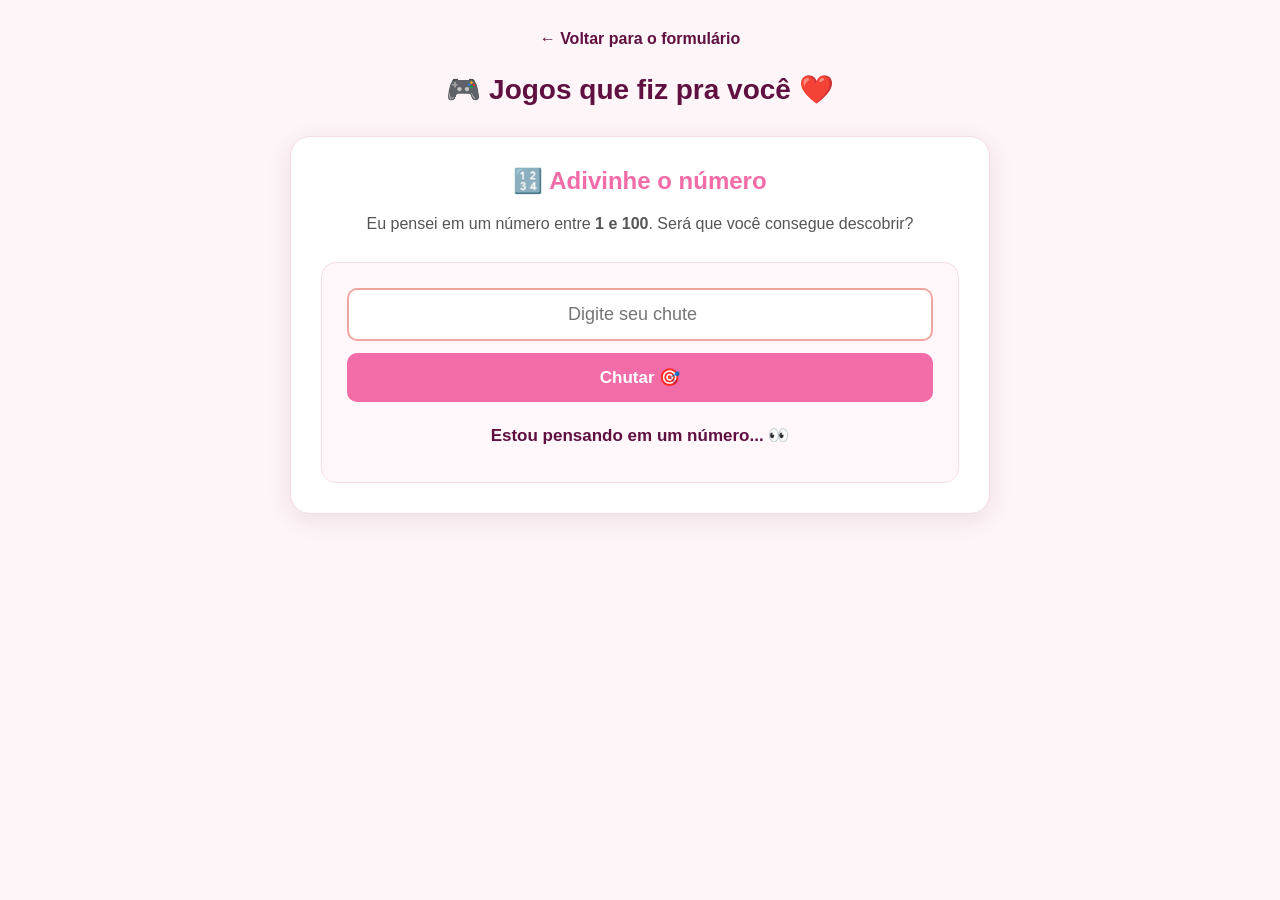
==== jogos.html @ b6b84338 "jogo" ====
<!DOCTYPE html>
<html lang="pt-br">

<head>
    <meta charset="UTF-8">
    <meta name="viewport" content="width=device-width, initial-scale=1.0">
    <title>Jogos</title>
    
    <style>
        :root {
            --cor-primaria: #5F0F40;
            --cor-secundaria: #F0A7A0;
            --cor-destaque: #F26CA7;
            --cor-lilas: #CFA0F7;
            --cor-roxo: #A741CF;

            --cor-fundo: #fdf5f7;
            --cor-branco: #ffffff;
            --cor-texto: #333333;
            --cor-texto-secundario: #555555;
            --cor-borda: #dddddd;

            /* Cores derivadas da paleta */
            --cor-fundo-jogo: #fff7f9;
            --cor-borda-jogo: #f7dce4;
            --cor-desabilitado: #d9aeba;
        }


        * {
            box-sizing: border-box;
        }


        body {
            margin: 0;
            padding: 30px 20px 50px;
            font-family: Arial, sans-serif;
            background: var(--cor-fundo);
            color: var(--cor-texto);
        }


        /* =========================
       LINK VOLTAR
    ========================= */

        .voltar {
            display: block;
            width: fit-content;
            margin: 0 auto 25px;

            color: var(--cor-primaria);
            text-decoration: none;
            font-weight: bold;

            transition: 0.2s;
        }

        .voltar:hover {
            color: var(--cor-destaque);
            transform: translateX(-3px);
        }


        /* =========================
       ÁREA DOS JOGOS
    ========================= */

        .jogos {
            max-width: 700px;
            margin: 0 auto;
        }


        .jogos h2 {
            text-align: center;
            margin: 10px 0 30px;

            color: var(--cor-primaria);
            font-size: 28px;
        }


        /* =========================
       CARD DO JOGO
    ========================= */

        .jogo-card {
            background: var(--cor-branco);

            padding: 30px;

            border-radius: 20px;

            box-shadow: 0 6px 25px rgba(95, 15, 64, 0.10);

            text-align: center;

            border: 1px solid var(--cor-borda-jogo);
        }


        .jogo-card h3 {
            margin-top: 0;
            margin-bottom: 12px;

            font-size: 24px;

            color: var(--cor-destaque);
        }


        .jogo-card p {
            line-height: 1.6;
            color: var(--cor-texto-secundario);
        }


        /* =========================
       ÁREA DO JOGO
    ========================= */

        .jogo {
            margin-top: 25px;
            padding: 25px;

            background: var(--cor-fundo-jogo);

            border-radius: 15px;

            border: 1px solid var(--cor-borda-jogo);
        }


        #chute {
            width: 100%;
            padding: 14px;

            border: 2px solid var(--cor-secundaria);

            border-radius: 10px;

            font-size: 18px;
            text-align: center;

            outline: none;

            transition: 0.2s;
        }


        #chute:focus {
            border-color: var(--cor-destaque);

            box-shadow:
                0 0 0 3px rgba(242, 108, 167, 0.15);
        }


        /* =========================
       BOTÕES
    ========================= */

        .jogo button {
            width: 100%;
            margin-top: 12px;
            padding: 14px;

            border: none;
            border-radius: 10px;

            background: var(--cor-destaque);
            color: var(--cor-branco);

            font-size: 17px;
            font-weight: bold;

            cursor: pointer;

            transition:
                background 0.2s,
                transform 0.1s;
        }


        .jogo button:hover {
            background: var(--cor-roxo);
            transform: translateY(-1px);
        }


        .jogo button:active {
            transform: translateY(1px);
        }


        .jogo button:disabled {
            background: var(--cor-desabilitado);

            cursor: not-allowed;

            transform: none;
        }


        /* =========================
       MENSAGEM
    ========================= */

        #mensagem {
            min-height: 30px;
            margin: 20px 0 5px;

            font-size: 17px;
            font-weight: bold;

            color: var(--cor-primaria);
        }


        /* =========================
       BOTÃO NOVO JOGO
    ========================= */

        #novoJogo {
            background: var(--cor-roxo);
        }


        #novoJogo:hover {
            background: var(--cor-primaria);
        }


        /* =========================
       RESPONSIVIDADE
    ========================= */

        @media (max-width: 600px) {

            body {
                padding: 25px 15px 40px;
            }

            .jogos h2 {
                font-size: 23px;
            }

            .jogo-card {
                padding: 20px;
            }

            .jogo {
                padding: 18px;
            }

            .jogo-card h3 {
                font-size: 21px;
            }
        }
    </style>


</head>

<body>
    <a class="voltar" href="./index.html">
        ← Voltar para o formulário
    </a>
    <main class="jogos">
        <section class="numero">

            <h2>🎮 Jogos que fiz pra você ❤️</h2>

            <div class="jogo-card">

                <h3>🔢 Adivinhe o número</h3>

                <p>
                    Eu pensei em um número entre <strong>1 e 100</strong>.
                    Será que você consegue descobrir?
                </p>

                <div class="jogo">

                    <input type="number" id="chute" min="1" max="100" placeholder="Digite seu chute">

                    <button id="botaoChutar" onclick="verificarChute()">
                        Chutar 🎯
                    </button>

                    <p id="mensagem"></p>

                    <button id="novoJogo" onclick="iniciarJogo()" style="display: none;">
                        Jogar novamente ❤️
                    </button>

                </div>

            </div>
        </section>

    </main>


    <script>

        let numeroSecreto;
        let tentativa;

        function iniciarJogo() {

            numeroSecreto = Math.floor(Math.random() * 100) + 1;
            tentativa = 0;

            document.getElementById("mensagem").textContent =
                "Estou pensando em um número... 👀";

            document.getElementById("chute").value = "";

            document.getElementById("novoJogo").style.display = "none";

            document.getElementById("chute").disabled = false;
            document.getElementById("botaoChutar").disabled = false;
        }


        function verificarChute() {

            const input = document.getElementById("chute");
            const mensagem = document.getElementById("mensagem");

            const chute = Number(input.value);

            if (!chute || chute < 1 || chute > 100) {

                mensagem.textContent =
                    "Escolhe um número entre 1 e 100 😌";

                return;
            }

            tentativa++;

            if (chute < numeroSecreto) {

                mensagem.textContent =
                    `Tentativa ${tentativa}: tente um número maior 📈`;

            } else if (chute > numeroSecreto) {

                mensagem.textContent =
                    `Tentativa ${tentativa}: tente um número menor 📉`;

            } else {

                mensagem.textContent =
                    `ACERTOU! 🎉 Você precisou de ${tentativa} tentativa(s)! ❤️`;

                input.disabled = true;
                document.getElementById("botaoChutar").disabled = true;

                document.getElementById("novoJogo").style.display = "block";
            }
        }


        iniciarJogo();

    </script>


</body>

</html>
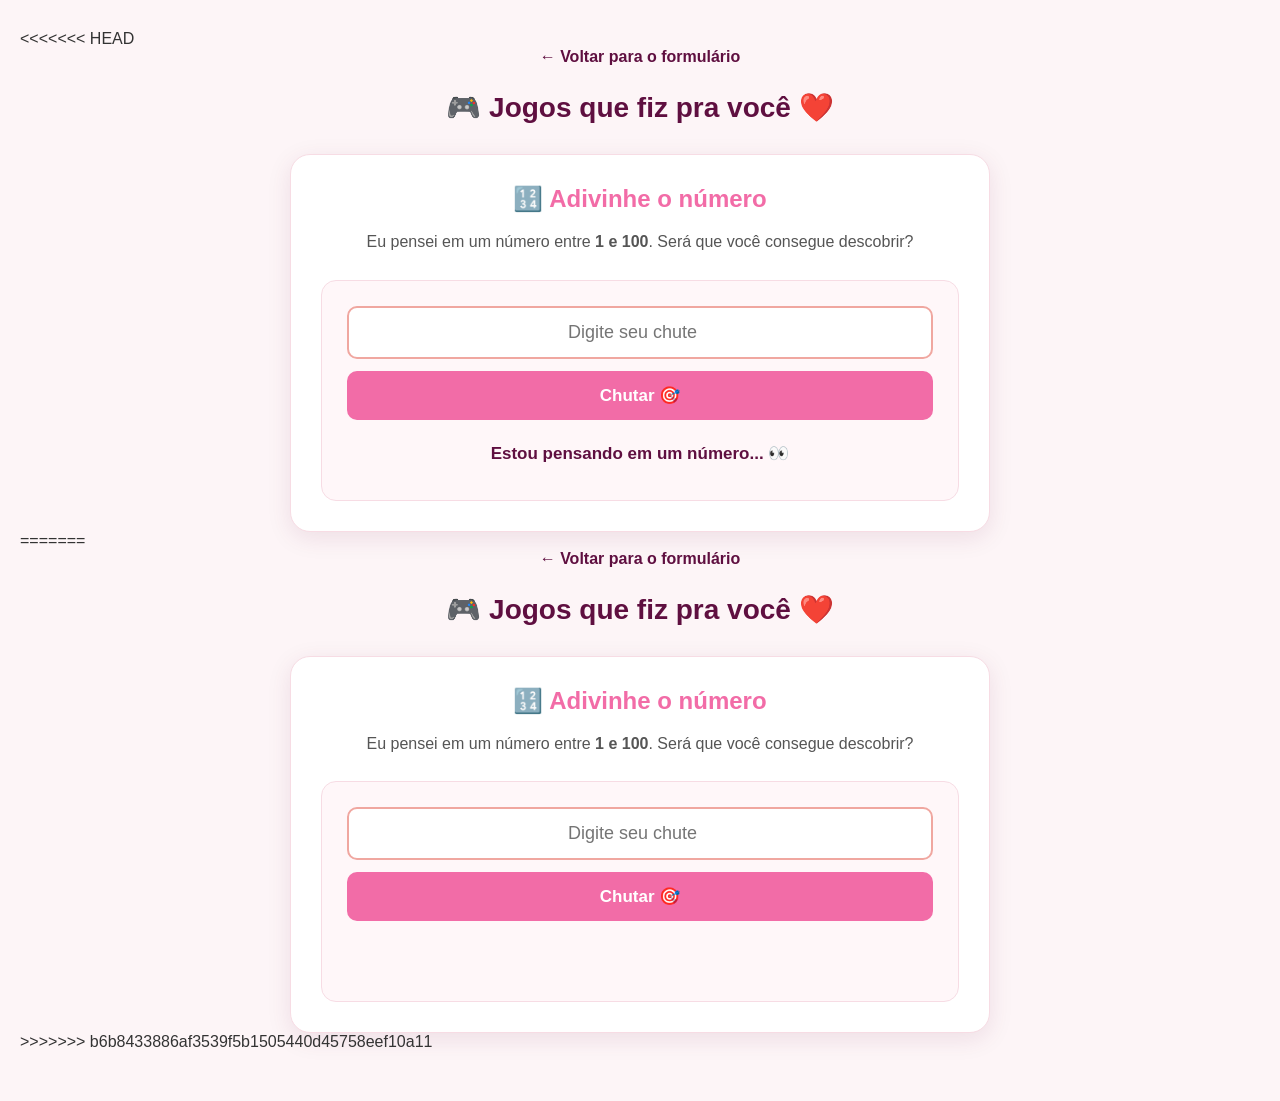
==== commit 9d25406a: "Mantém versão local do projeto" ====
--- a/jogos.html
+++ b/jogos.html
@@ -1,376 +1,754 @@
-<!DOCTYPE html>
-<html lang="pt-br">
-
-<head>
-    <meta charset="UTF-8">
-    <meta name="viewport" content="width=device-width, initial-scale=1.0">
-    <title>Jogos</title>
-    
-    <style>
-        :root {
-            --cor-primaria: #5F0F40;
-            --cor-secundaria: #F0A7A0;
-            --cor-destaque: #F26CA7;
-            --cor-lilas: #CFA0F7;
-            --cor-roxo: #A741CF;
-
-            --cor-fundo: #fdf5f7;
-            --cor-branco: #ffffff;
-            --cor-texto: #333333;
-            --cor-texto-secundario: #555555;
-            --cor-borda: #dddddd;
-
-            /* Cores derivadas da paleta */
-            --cor-fundo-jogo: #fff7f9;
-            --cor-borda-jogo: #f7dce4;
-            --cor-desabilitado: #d9aeba;
-        }
-
-
-        * {
-            box-sizing: border-box;
-        }
-
-
-        body {
-            margin: 0;
-            padding: 30px 20px 50px;
-            font-family: Arial, sans-serif;
-            background: var(--cor-fundo);
-            color: var(--cor-texto);
-        }
-
-
-        /* =========================
-       LINK VOLTAR
-    ========================= */
-
-        .voltar {
-            display: block;
-            width: fit-content;
-            margin: 0 auto 25px;
-
-            color: var(--cor-primaria);
-            text-decoration: none;
-            font-weight: bold;
-
-            transition: 0.2s;
-        }
-
-        .voltar:hover {
-            color: var(--cor-destaque);
-            transform: translateX(-3px);
-        }
-
-
-        /* =========================
-       ÁREA DOS JOGOS
-    ========================= */
-
-        .jogos {
-            max-width: 700px;
-            margin: 0 auto;
-        }
-
-
-        .jogos h2 {
-            text-align: center;
-            margin: 10px 0 30px;
-
-            color: var(--cor-primaria);
-            font-size: 28px;
-        }
-
-
-        /* =========================
-       CARD DO JOGO
-    ========================= */
-
-        .jogo-card {
-            background: var(--cor-branco);
-
-            padding: 30px;
-
-            border-radius: 20px;
-
-            box-shadow: 0 6px 25px rgba(95, 15, 64, 0.10);
-
-            text-align: center;
-
-            border: 1px solid var(--cor-borda-jogo);
-        }
-
-
-        .jogo-card h3 {
-            margin-top: 0;
-            margin-bottom: 12px;
-
-            font-size: 24px;
-
-            color: var(--cor-destaque);
-        }
-
-
-        .jogo-card p {
-            line-height: 1.6;
-            color: var(--cor-texto-secundario);
-        }
-
-
-        /* =========================
-       ÁREA DO JOGO
-    ========================= */
-
-        .jogo {
-            margin-top: 25px;
-            padding: 25px;
-
-            background: var(--cor-fundo-jogo);
-
-            border-radius: 15px;
-
-            border: 1px solid var(--cor-borda-jogo);
-        }
-
-
-        #chute {
-            width: 100%;
-            padding: 14px;
-
-            border: 2px solid var(--cor-secundaria);
-
-            border-radius: 10px;
-
-            font-size: 18px;
-            text-align: center;
-
-            outline: none;
-
-            transition: 0.2s;
-        }
-
-
-        #chute:focus {
-            border-color: var(--cor-destaque);
-
-            box-shadow:
-                0 0 0 3px rgba(242, 108, 167, 0.15);
-        }
-
-
-        /* =========================
-       BOTÕES
-    ========================= */
-
-        .jogo button {
-            width: 100%;
-            margin-top: 12px;
-            padding: 14px;
-
-            border: none;
-            border-radius: 10px;
-
-            background: var(--cor-destaque);
-            color: var(--cor-branco);
-
-            font-size: 17px;
-            font-weight: bold;
-
-            cursor: pointer;
-
-            transition:
-                background 0.2s,
-                transform 0.1s;
-        }
-
-
-        .jogo button:hover {
-            background: var(--cor-roxo);
-            transform: translateY(-1px);
-        }
-
-
-        .jogo button:active {
-            transform: translateY(1px);
-        }
-
-
-        .jogo button:disabled {
-            background: var(--cor-desabilitado);
-
-            cursor: not-allowed;
-
-            transform: none;
-        }
-
-
-        /* =========================
-       MENSAGEM
-    ========================= */
-
-        #mensagem {
-            min-height: 30px;
-            margin: 20px 0 5px;
-
-            font-size: 17px;
-            font-weight: bold;
-
-            color: var(--cor-primaria);
-        }
-
-
-        /* =========================
-       BOTÃO NOVO JOGO
-    ========================= */
-
-        #novoJogo {
-            background: var(--cor-roxo);
-        }
-
-
-        #novoJogo:hover {
-            background: var(--cor-primaria);
-        }
-
-
-        /* =========================
-       RESPONSIVIDADE
-    ========================= */
-
-        @media (max-width: 600px) {
-
-            body {
-                padding: 25px 15px 40px;
-            }
-
-            .jogos h2 {
-                font-size: 23px;
-            }
-
-            .jogo-card {
-                padding: 20px;
-            }
-
-            .jogo {
-                padding: 18px;
-            }
-
-            .jogo-card h3 {
-                font-size: 21px;
-            }
-        }
-    </style>
-
-
-</head>
-
-<body>
-    <a class="voltar" href="./index.html">
-        ← Voltar para o formulário
-    </a>
-    <main class="jogos">
-        <section class="numero">
-
-            <h2>🎮 Jogos que fiz pra você ❤️</h2>
-
-            <div class="jogo-card">
-
-                <h3>🔢 Adivinhe o número</h3>
-
-                <p>
-                    Eu pensei em um número entre <strong>1 e 100</strong>.
-                    Será que você consegue descobrir?
-                </p>
-
-                <div class="jogo">
-
-                    <input type="number" id="chute" min="1" max="100" placeholder="Digite seu chute">
-
-                    <button id="botaoChutar" onclick="verificarChute()">
-                        Chutar 🎯
-                    </button>
-
-                    <p id="mensagem"></p>
-
-                    <button id="novoJogo" onclick="iniciarJogo()" style="display: none;">
-                        Jogar novamente ❤️
-                    </button>
-
-                </div>
-
-            </div>
-        </section>
-
-    </main>
-
-
-    <script>
-
-        let numeroSecreto;
-        let tentativa;
-
-        function iniciarJogo() {
-
-            numeroSecreto = Math.floor(Math.random() * 100) + 1;
-            tentativa = 0;
-
-            document.getElementById("mensagem").textContent =
-                "Estou pensando em um número... 👀";
-
-            document.getElementById("chute").value = "";
-
-            document.getElementById("novoJogo").style.display = "none";
-
-            document.getElementById("chute").disabled = false;
-            document.getElementById("botaoChutar").disabled = false;
-        }
-
-
-        function verificarChute() {
-
-            const input = document.getElementById("chute");
-            const mensagem = document.getElementById("mensagem");
-
-            const chute = Number(input.value);
-
-            if (!chute || chute < 1 || chute > 100) {
-
-                mensagem.textContent =
-                    "Escolhe um número entre 1 e 100 😌";
-
-                return;
-            }
-
-            tentativa++;
-
-            if (chute < numeroSecreto) {
-
-                mensagem.textContent =
-                    `Tentativa ${tentativa}: tente um número maior 📈`;
-
-            } else if (chute > numeroSecreto) {
-
-                mensagem.textContent =
-                    `Tentativa ${tentativa}: tente um número menor 📉`;
-
-            } else {
-
-                mensagem.textContent =
-                    `ACERTOU! 🎉 Você precisou de ${tentativa} tentativa(s)! ❤️`;
-
-                input.disabled = true;
-                document.getElementById("botaoChutar").disabled = true;
-
-                document.getElementById("novoJogo").style.display = "block";
-            }
-        }
-
-
-        iniciarJogo();
-
-    </script>
-
-
-</body>
-
+<<<<<<< HEAD
+<!DOCTYPE html>
+<html lang="pt-br">
+
+<head>
+    <meta charset="UTF-8">
+    <meta name="viewport" content="width=device-width, initial-scale=1.0">
+    <title>Jogos</title>
+    
+    <style>
+        :root {
+            --cor-primaria: #5F0F40;
+            --cor-secundaria: #F0A7A0;
+            --cor-destaque: #F26CA7;
+            --cor-lilas: #CFA0F7;
+            --cor-roxo: #A741CF;
+
+            --cor-fundo: #fdf5f7;
+            --cor-branco: #ffffff;
+            --cor-texto: #333333;
+            --cor-texto-secundario: #555555;
+            --cor-borda: #dddddd;
+
+            /* Cores derivadas da paleta */
+            --cor-fundo-jogo: #fff7f9;
+            --cor-borda-jogo: #f7dce4;
+            --cor-desabilitado: #d9aeba;
+        }
+
+
+        * {
+            box-sizing: border-box;
+        }
+
+
+        body {
+            margin: 0;
+            padding: 30px 20px 50px;
+            font-family: Arial, sans-serif;
+            background: var(--cor-fundo);
+            color: var(--cor-texto);
+        }
+
+
+        /* =========================
+       LINK VOLTAR
+    ========================= */
+
+        .voltar {
+            display: block;
+            width: fit-content;
+            margin: 0 auto 25px;
+
+            color: var(--cor-primaria);
+            text-decoration: none;
+            font-weight: bold;
+
+            transition: 0.2s;
+        }
+
+        .voltar:hover {
+            color: var(--cor-destaque);
+            transform: translateX(-3px);
+        }
+
+
+        /* =========================
+       ÁREA DOS JOGOS
+    ========================= */
+
+        .jogos {
+            max-width: 700px;
+            margin: 0 auto;
+        }
+
+
+        .jogos h2 {
+            text-align: center;
+            margin: 10px 0 30px;
+
+            color: var(--cor-primaria);
+            font-size: 28px;
+        }
+
+
+        /* =========================
+       CARD DO JOGO
+    ========================= */
+
+        .jogo-card {
+            background: var(--cor-branco);
+
+            padding: 30px;
+
+            border-radius: 20px;
+
+            box-shadow: 0 6px 25px rgba(95, 15, 64, 0.10);
+
+            text-align: center;
+
+            border: 1px solid var(--cor-borda-jogo);
+        }
+
+
+        .jogo-card h3 {
+            margin-top: 0;
+            margin-bottom: 12px;
+
+            font-size: 24px;
+
+            color: var(--cor-destaque);
+        }
+
+
+        .jogo-card p {
+            line-height: 1.6;
+            color: var(--cor-texto-secundario);
+        }
+
+
+        /* =========================
+       ÁREA DO JOGO
+    ========================= */
+
+        .jogo {
+            margin-top: 25px;
+            padding: 25px;
+
+            background: var(--cor-fundo-jogo);
+
+            border-radius: 15px;
+
+            border: 1px solid var(--cor-borda-jogo);
+        }
+
+
+        #chute {
+            width: 100%;
+            padding: 14px;
+
+            border: 2px solid var(--cor-secundaria);
+
+            border-radius: 10px;
+
+            font-size: 18px;
+            text-align: center;
+
+            outline: none;
+
+            transition: 0.2s;
+        }
+
+
+        #chute:focus {
+            border-color: var(--cor-destaque);
+
+            box-shadow:
+                0 0 0 3px rgba(242, 108, 167, 0.15);
+        }
+
+
+        /* =========================
+       BOTÕES
+    ========================= */
+
+        .jogo button {
+            width: 100%;
+            margin-top: 12px;
+            padding: 14px;
+
+            border: none;
+            border-radius: 10px;
+
+            background: var(--cor-destaque);
+            color: var(--cor-branco);
+
+            font-size: 17px;
+            font-weight: bold;
+
+            cursor: pointer;
+
+            transition:
+                background 0.2s,
+                transform 0.1s;
+        }
+
+
+        .jogo button:hover {
+            background: var(--cor-roxo);
+            transform: translateY(-1px);
+        }
+
+
+        .jogo button:active {
+            transform: translateY(1px);
+        }
+
+
+        .jogo button:disabled {
+            background: var(--cor-desabilitado);
+
+            cursor: not-allowed;
+
+            transform: none;
+        }
+
+
+        /* =========================
+       MENSAGEM
+    ========================= */
+
+        #mensagem {
+            min-height: 30px;
+            margin: 20px 0 5px;
+
+            font-size: 17px;
+            font-weight: bold;
+
+            color: var(--cor-primaria);
+        }
+
+
+        /* =========================
+       BOTÃO NOVO JOGO
+    ========================= */
+
+        #novoJogo {
+            background: var(--cor-roxo);
+        }
+
+
+        #novoJogo:hover {
+            background: var(--cor-primaria);
+        }
+
+
+        /* =========================
+       RESPONSIVIDADE
+    ========================= */
+
+        @media (max-width: 600px) {
+
+            body {
+                padding: 25px 15px 40px;
+            }
+
+            .jogos h2 {
+                font-size: 23px;
+            }
+
+            .jogo-card {
+                padding: 20px;
+            }
+
+            .jogo {
+                padding: 18px;
+            }
+
+            .jogo-card h3 {
+                font-size: 21px;
+            }
+        }
+    </style>
+
+
+</head>
+
+<body>
+    <a class="voltar" href="./index.html">
+        ← Voltar para o formulário
+    </a>
+    <main class="jogos">
+        <section class="numero">
+
+            <h2>🎮 Jogos que fiz pra você ❤️</h2>
+
+            <div class="jogo-card">
+
+                <h3>🔢 Adivinhe o número</h3>
+
+                <p>
+                    Eu pensei em um número entre <strong>1 e 100</strong>.
+                    Será que você consegue descobrir?
+                </p>
+
+                <div class="jogo">
+
+                    <input type="number" id="chute" min="1" max="100" placeholder="Digite seu chute">
+
+                    <button id="botaoChutar" onclick="verificarChute()">
+                        Chutar 🎯
+                    </button>
+
+                    <p id="mensagem"></p>
+
+                    <button id="novoJogo" onclick="iniciarJogo()" style="display: none;">
+                        Jogar novamente ❤️
+                    </button>
+
+                </div>
+
+            </div>
+        </section>
+
+    </main>
+
+
+    <script>
+
+        let numeroSecreto;
+        let tentativa;
+
+        function iniciarJogo() {
+
+            numeroSecreto = Math.floor(Math.random() * 100) + 1;
+            tentativa = 0;
+
+            document.getElementById("mensagem").textContent =
+                "Estou pensando em um número... 👀";
+
+            document.getElementById("chute").value = "";
+
+            document.getElementById("novoJogo").style.display = "none";
+
+            document.getElementById("chute").disabled = false;
+            document.getElementById("botaoChutar").disabled = false;
+        }
+
+
+        function verificarChute() {
+
+            const input = document.getElementById("chute");
+            const mensagem = document.getElementById("mensagem");
+
+            const chute = Number(input.value);
+
+            if (!chute || chute < 1 || chute > 100) {
+
+                mensagem.textContent =
+                    "Escolhe um número entre 1 e 100 😌";
+
+                return;
+            }
+
+            tentativa++;
+
+            if (chute < numeroSecreto) {
+
+                mensagem.textContent =
+                    `Tentativa ${tentativa}: tente um número maior 📈`;
+
+            } else if (chute > numeroSecreto) {
+
+                mensagem.textContent =
+                    `Tentativa ${tentativa}: tente um número menor 📉`;
+
+            } else {
+
+                mensagem.textContent =
+                    `ACERTOU! 🎉 Você precisou de ${tentativa} tentativa(s)! ❤️`;
+
+                input.disabled = true;
+                document.getElementById("botaoChutar").disabled = true;
+
+                document.getElementById("novoJogo").style.display = "block";
+            }
+        }
+
+
+        iniciarJogo();
+
+    </script>
+
+
+</body>
+
+=======
+<!DOCTYPE html>
+<html lang="pt-br">
+
+<head>
+    <meta charset="UTF-8">
+    <meta name="viewport" content="width=device-width, initial-scale=1.0">
+    <title>Jogos</title>
+    
+    <style>
+        :root {
+            --cor-primaria: #5F0F40;
+            --cor-secundaria: #F0A7A0;
+            --cor-destaque: #F26CA7;
+            --cor-lilas: #CFA0F7;
+            --cor-roxo: #A741CF;
+
+            --cor-fundo: #fdf5f7;
+            --cor-branco: #ffffff;
+            --cor-texto: #333333;
+            --cor-texto-secundario: #555555;
+            --cor-borda: #dddddd;
+
+            /* Cores derivadas da paleta */
+            --cor-fundo-jogo: #fff7f9;
+            --cor-borda-jogo: #f7dce4;
+            --cor-desabilitado: #d9aeba;
+        }
+
+
+        * {
+            box-sizing: border-box;
+        }
+
+
+        body {
+            margin: 0;
+            padding: 30px 20px 50px;
+            font-family: Arial, sans-serif;
+            background: var(--cor-fundo);
+            color: var(--cor-texto);
+        }
+
+
+        /* =========================
+       LINK VOLTAR
+    ========================= */
+
+        .voltar {
+            display: block;
+            width: fit-content;
+            margin: 0 auto 25px;
+
+            color: var(--cor-primaria);
+            text-decoration: none;
+            font-weight: bold;
+
+            transition: 0.2s;
+        }
+
+        .voltar:hover {
+            color: var(--cor-destaque);
+            transform: translateX(-3px);
+        }
+
+
+        /* =========================
+       ÁREA DOS JOGOS
+    ========================= */
+
+        .jogos {
+            max-width: 700px;
+            margin: 0 auto;
+        }
+
+
+        .jogos h2 {
+            text-align: center;
+            margin: 10px 0 30px;
+
+            color: var(--cor-primaria);
+            font-size: 28px;
+        }
+
+
+        /* =========================
+       CARD DO JOGO
+    ========================= */
+
+        .jogo-card {
+            background: var(--cor-branco);
+
+            padding: 30px;
+
+            border-radius: 20px;
+
+            box-shadow: 0 6px 25px rgba(95, 15, 64, 0.10);
+
+            text-align: center;
+
+            border: 1px solid var(--cor-borda-jogo);
+        }
+
+
+        .jogo-card h3 {
+            margin-top: 0;
+            margin-bottom: 12px;
+
+            font-size: 24px;
+
+            color: var(--cor-destaque);
+        }
+
+
+        .jogo-card p {
+            line-height: 1.6;
+            color: var(--cor-texto-secundario);
+        }
+
+
+        /* =========================
+       ÁREA DO JOGO
+    ========================= */
+
+        .jogo {
+            margin-top: 25px;
+            padding: 25px;
+
+            background: var(--cor-fundo-jogo);
+
+            border-radius: 15px;
+
+            border: 1px solid var(--cor-borda-jogo);
+        }
+
+
+        #chute {
+            width: 100%;
+            padding: 14px;
+
+            border: 2px solid var(--cor-secundaria);
+
+            border-radius: 10px;
+
+            font-size: 18px;
+            text-align: center;
+
+            outline: none;
+
+            transition: 0.2s;
+        }
+
+
+        #chute:focus {
+            border-color: var(--cor-destaque);
+
+            box-shadow:
+                0 0 0 3px rgba(242, 108, 167, 0.15);
+        }
+
+
+        /* =========================
+       BOTÕES
+    ========================= */
+
+        .jogo button {
+            width: 100%;
+            margin-top: 12px;
+            padding: 14px;
+
+            border: none;
+            border-radius: 10px;
+
+            background: var(--cor-destaque);
+            color: var(--cor-branco);
+
+            font-size: 17px;
+            font-weight: bold;
+
+            cursor: pointer;
+
+            transition:
+                background 0.2s,
+                transform 0.1s;
+        }
+
+
+        .jogo button:hover {
+            background: var(--cor-roxo);
+            transform: translateY(-1px);
+        }
+
+
+        .jogo button:active {
+            transform: translateY(1px);
+        }
+
+
+        .jogo button:disabled {
+            background: var(--cor-desabilitado);
+
+            cursor: not-allowed;
+
+            transform: none;
+        }
+
+
+        /* =========================
+       MENSAGEM
+    ========================= */
+
+        #mensagem {
+            min-height: 30px;
+            margin: 20px 0 5px;
+
+            font-size: 17px;
+            font-weight: bold;
+
+            color: var(--cor-primaria);
+        }
+
+
+        /* =========================
+       BOTÃO NOVO JOGO
+    ========================= */
+
+        #novoJogo {
+            background: var(--cor-roxo);
+        }
+
+
+        #novoJogo:hover {
+            background: var(--cor-primaria);
+        }
+
+
+        /* =========================
+       RESPONSIVIDADE
+    ========================= */
+
+        @media (max-width: 600px) {
+
+            body {
+                padding: 25px 15px 40px;
+            }
+
+            .jogos h2 {
+                font-size: 23px;
+            }
+
+            .jogo-card {
+                padding: 20px;
+            }
+
+            .jogo {
+                padding: 18px;
+            }
+
+            .jogo-card h3 {
+                font-size: 21px;
+            }
+        }
+    </style>
+
+
+</head>
+
+<body>
+    <a class="voltar" href="./index.html">
+        ← Voltar para o formulário
+    </a>
+    <main class="jogos">
+        <section class="numero">
+
+            <h2>🎮 Jogos que fiz pra você ❤️</h2>
+
+            <div class="jogo-card">
+
+                <h3>🔢 Adivinhe o número</h3>
+
+                <p>
+                    Eu pensei em um número entre <strong>1 e 100</strong>.
+                    Será que você consegue descobrir?
+                </p>
+
+                <div class="jogo">
+
+                    <input type="number" id="chute" min="1" max="100" placeholder="Digite seu chute">
+
+                    <button id="botaoChutar" onclick="verificarChute()">
+                        Chutar 🎯
+                    </button>
+
+                    <p id="mensagem"></p>
+
+                    <button id="novoJogo" onclick="iniciarJogo()" style="display: none;">
+                        Jogar novamente ❤️
+                    </button>
+
+                </div>
+
+            </div>
+        </section>
+
+    </main>
+
+
+    <script>
+
+        let numeroSecreto;
+        let tentativa;
+
+        function iniciarJogo() {
+
+            numeroSecreto = Math.floor(Math.random() * 100) + 1;
+            tentativa = 0;
+
+            document.getElementById("mensagem").textContent =
+                "Estou pensando em um número... 👀";
+
+            document.getElementById("chute").value = "";
+
+            document.getElementById("novoJogo").style.display = "none";
+
+            document.getElementById("chute").disabled = false;
+            document.getElementById("botaoChutar").disabled = false;
+        }
+
+
+        function verificarChute() {
+
+            const input = document.getElementById("chute");
+            const mensagem = document.getElementById("mensagem");
+
+            const chute = Number(input.value);
+
+            if (!chute || chute < 1 || chute > 100) {
+
+                mensagem.textContent =
+                    "Escolhe um número entre 1 e 100 😌";
+
+                return;
+            }
+
+            tentativa++;
+
+            if (chute < numeroSecreto) {
+
+                mensagem.textContent =
+                    `Tentativa ${tentativa}: tente um número maior 📈`;
+
+            } else if (chute > numeroSecreto) {
+
+                mensagem.textContent =
+                    `Tentativa ${tentativa}: tente um número menor 📉`;
+
+            } else {
+
+                mensagem.textContent =
+                    `ACERTOU! 🎉 Você precisou de ${tentativa} tentativa(s)! ❤️`;
+
+                input.disabled = true;
+                document.getElementById("botaoChutar").disabled = true;
+
+                document.getElementById("novoJogo").style.display = "block";
+            }
+        }
+
+
+        iniciarJogo();
+
+    </script>
+
+
+</body>
+
+>>>>>>> b6b8433886af3539f5b1505440d45758eef10a11
 </html>
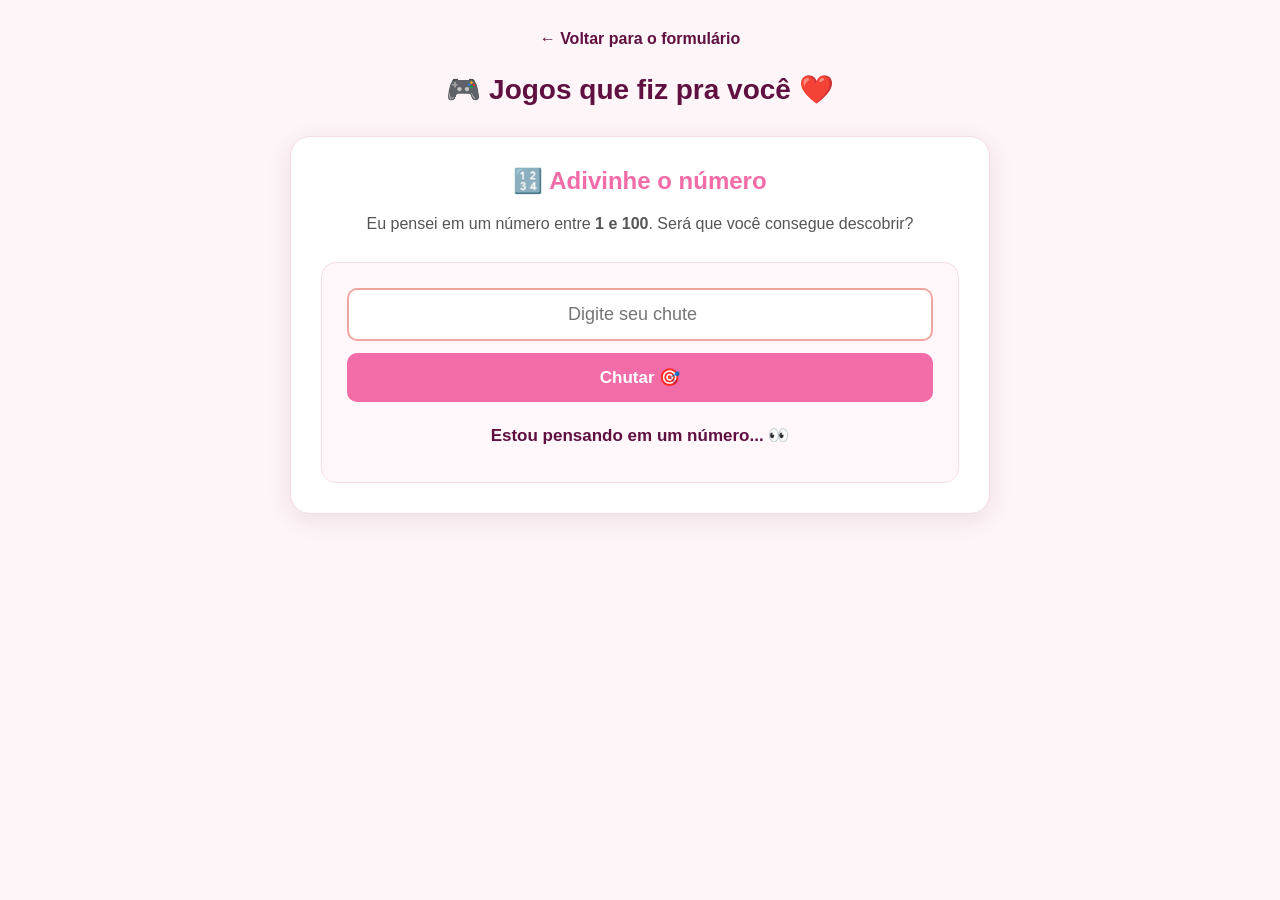
==== commit 67565ed4: "feito" ====
--- a/jogos.html
+++ b/jogos.html
@@ -1,4 +1,3 @@
-<<<<<<< HEAD
 <!DOCTYPE html>
 <html lang="pt-br">
 
@@ -374,381 +373,4 @@
 
 </body>
 
-=======
-<!DOCTYPE html>
-<html lang="pt-br">
-
-<head>
-    <meta charset="UTF-8">
-    <meta name="viewport" content="width=device-width, initial-scale=1.0">
-    <title>Jogos</title>
-    
-    <style>
-        :root {
-            --cor-primaria: #5F0F40;
-            --cor-secundaria: #F0A7A0;
-            --cor-destaque: #F26CA7;
-            --cor-lilas: #CFA0F7;
-            --cor-roxo: #A741CF;
-
-            --cor-fundo: #fdf5f7;
-            --cor-branco: #ffffff;
-            --cor-texto: #333333;
-            --cor-texto-secundario: #555555;
-            --cor-borda: #dddddd;
-
-            /* Cores derivadas da paleta */
-            --cor-fundo-jogo: #fff7f9;
-            --cor-borda-jogo: #f7dce4;
-            --cor-desabilitado: #d9aeba;
-        }
-
-
-        * {
-            box-sizing: border-box;
-        }
-
-
-        body {
-            margin: 0;
-            padding: 30px 20px 50px;
-            font-family: Arial, sans-serif;
-            background: var(--cor-fundo);
-            color: var(--cor-texto);
-        }
-
-
-        /* =========================
-       LINK VOLTAR
-    ========================= */
-
-        .voltar {
-            display: block;
-            width: fit-content;
-            margin: 0 auto 25px;
-
-            color: var(--cor-primaria);
-            text-decoration: none;
-            font-weight: bold;
-
-            transition: 0.2s;
-        }
-
-        .voltar:hover {
-            color: var(--cor-destaque);
-            transform: translateX(-3px);
-        }
-
-
-        /* =========================
-       ÁREA DOS JOGOS
-    ========================= */
-
-        .jogos {
-            max-width: 700px;
-            margin: 0 auto;
-        }
-
-
-        .jogos h2 {
-            text-align: center;
-            margin: 10px 0 30px;
-
-            color: var(--cor-primaria);
-            font-size: 28px;
-        }
-
-
-        /* =========================
-       CARD DO JOGO
-    ========================= */
-
-        .jogo-card {
-            background: var(--cor-branco);
-
-            padding: 30px;
-
-            border-radius: 20px;
-
-            box-shadow: 0 6px 25px rgba(95, 15, 64, 0.10);
-
-            text-align: center;
-
-            border: 1px solid var(--cor-borda-jogo);
-        }
-
-
-        .jogo-card h3 {
-            margin-top: 0;
-            margin-bottom: 12px;
-
-            font-size: 24px;
-
-            color: var(--cor-destaque);
-        }
-
-
-        .jogo-card p {
-            line-height: 1.6;
-            color: var(--cor-texto-secundario);
-        }
-
-
-        /* =========================
-       ÁREA DO JOGO
-    ========================= */
-
-        .jogo {
-            margin-top: 25px;
-            padding: 25px;
-
-            background: var(--cor-fundo-jogo);
-
-            border-radius: 15px;
-
-            border: 1px solid var(--cor-borda-jogo);
-        }
-
-
-        #chute {
-            width: 100%;
-            padding: 14px;
-
-            border: 2px solid var(--cor-secundaria);
-
-            border-radius: 10px;
-
-            font-size: 18px;
-            text-align: center;
-
-            outline: none;
-
-            transition: 0.2s;
-        }
-
-
-        #chute:focus {
-            border-color: var(--cor-destaque);
-
-            box-shadow:
-                0 0 0 3px rgba(242, 108, 167, 0.15);
-        }
-
-
-        /* =========================
-       BOTÕES
-    ========================= */
-
-        .jogo button {
-            width: 100%;
-            margin-top: 12px;
-            padding: 14px;
-
-            border: none;
-            border-radius: 10px;
-
-            background: var(--cor-destaque);
-            color: var(--cor-branco);
-
-            font-size: 17px;
-            font-weight: bold;
-
-            cursor: pointer;
-
-            transition:
-                background 0.2s,
-                transform 0.1s;
-        }
-
-
-        .jogo button:hover {
-            background: var(--cor-roxo);
-            transform: translateY(-1px);
-        }
-
-
-        .jogo button:active {
-            transform: translateY(1px);
-        }
-
-
-        .jogo button:disabled {
-            background: var(--cor-desabilitado);
-
-            cursor: not-allowed;
-
-            transform: none;
-        }
-
-
-        /* =========================
-       MENSAGEM
-    ========================= */
-
-        #mensagem {
-            min-height: 30px;
-            margin: 20px 0 5px;
-
-            font-size: 17px;
-            font-weight: bold;
-
-            color: var(--cor-primaria);
-        }
-
-
-        /* =========================
-       BOTÃO NOVO JOGO
-    ========================= */
-
-        #novoJogo {
-            background: var(--cor-roxo);
-        }
-
-
-        #novoJogo:hover {
-            background: var(--cor-primaria);
-        }
-
-
-        /* =========================
-       RESPONSIVIDADE
-    ========================= */
-
-        @media (max-width: 600px) {
-
-            body {
-                padding: 25px 15px 40px;
-            }
-
-            .jogos h2 {
-                font-size: 23px;
-            }
-
-            .jogo-card {
-                padding: 20px;
-            }
-
-            .jogo {
-                padding: 18px;
-            }
-
-            .jogo-card h3 {
-                font-size: 21px;
-            }
-        }
-    </style>
-
-
-</head>
-
-<body>
-    <a class="voltar" href="./index.html">
-        ← Voltar para o formulário
-    </a>
-    <main class="jogos">
-        <section class="numero">
-
-            <h2>🎮 Jogos que fiz pra você ❤️</h2>
-
-            <div class="jogo-card">
-
-                <h3>🔢 Adivinhe o número</h3>
-
-                <p>
-                    Eu pensei em um número entre <strong>1 e 100</strong>.
-                    Será que você consegue descobrir?
-                </p>
-
-                <div class="jogo">
-
-                    <input type="number" id="chute" min="1" max="100" placeholder="Digite seu chute">
-
-                    <button id="botaoChutar" onclick="verificarChute()">
-                        Chutar 🎯
-                    </button>
-
-                    <p id="mensagem"></p>
-
-                    <button id="novoJogo" onclick="iniciarJogo()" style="display: none;">
-                        Jogar novamente ❤️
-                    </button>
-
-                </div>
-
-            </div>
-        </section>
-
-    </main>
-
-
-    <script>
-
-        let numeroSecreto;
-        let tentativa;
-
-        function iniciarJogo() {
-
-            numeroSecreto = Math.floor(Math.random() * 100) + 1;
-            tentativa = 0;
-
-            document.getElementById("mensagem").textContent =
-                "Estou pensando em um número... 👀";
-
-            document.getElementById("chute").value = "";
-
-            document.getElementById("novoJogo").style.display = "none";
-
-            document.getElementById("chute").disabled = false;
-            document.getElementById("botaoChutar").disabled = false;
-        }
-
-
-        function verificarChute() {
-
-            const input = document.getElementById("chute");
-            const mensagem = document.getElementById("mensagem");
-
-            const chute = Number(input.value);
-
-            if (!chute || chute < 1 || chute > 100) {
-
-                mensagem.textContent =
-                    "Escolhe um número entre 1 e 100 😌";
-
-                return;
-            }
-
-            tentativa++;
-
-            if (chute < numeroSecreto) {
-
-                mensagem.textContent =
-                    `Tentativa ${tentativa}: tente um número maior 📈`;
-
-            } else if (chute > numeroSecreto) {
-
-                mensagem.textContent =
-                    `Tentativa ${tentativa}: tente um número menor 📉`;
-
-            } else {
-
-                mensagem.textContent =
-                    `ACERTOU! 🎉 Você precisou de ${tentativa} tentativa(s)! ❤️`;
-
-                input.disabled = true;
-                document.getElementById("botaoChutar").disabled = true;
-
-                document.getElementById("novoJogo").style.display = "block";
-            }
-        }
-
-
-        iniciarJogo();
-
-    </script>
-
-
-</body>
-
->>>>>>> b6b8433886af3539f5b1505440d45758eef10a11
 </html>
